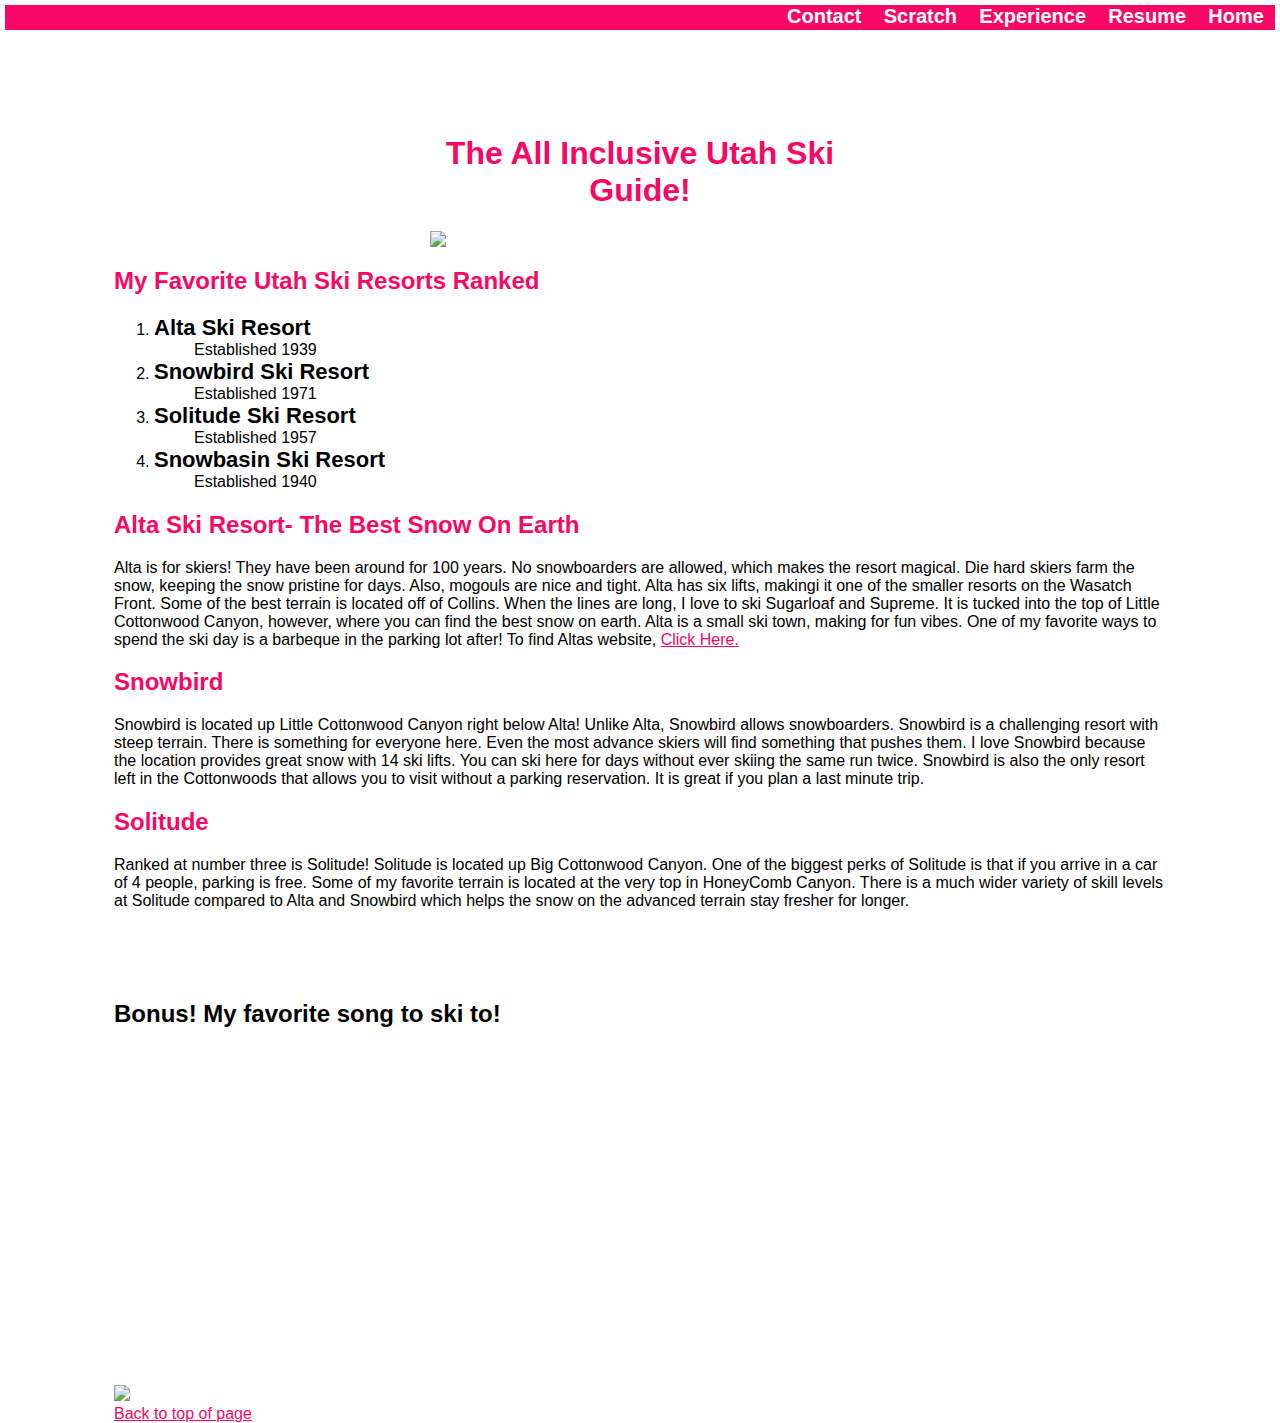
==== scratch.html @ d0e7d04f "Add files via upload" ====
<!DOCTYPE html>
<html lang="en">
    <head class="header title left">
        <meta charset="utf-8" />
        <meta name="viewport" content="width=device-width, initial-scale=1, shrink-to-fit=no" />
        <meta name="description" content="" />
        <meta name="author" content="" />
        <title>My Favorite Places to Ski</title>
    
        <link href="css/scratch.css" rel="stylesheet" />
        <link href="css/layout.css" rel="stylesheet" />
    </head>
  <body>
    <div class="common header footer">
         <nav> 
                        <a href="index.html" class="links subheader">&nbsp; Home &nbsp;</a>
                        <a href="resume.html" class="links subheader">&nbsp; Resume &nbsp;</a>
                        <a href="experience.html" class="links subheader">&nbsp; Experience &nbsp;</a>
                        <a href="scratch.html" class="links subheader">&nbsp; Scratch &nbsp;</a>
                        <a href="contact.html" class="links subheader">&nbsp; Contact &nbsp;</a></li>
        </nav>
    </div>

    <div class="common mainbody">
        <h1 class="headercolor center">The All Inclusive Utah Ski Guide!</h1>
        <img src="assets/img/EllieSki.JPG" height="auto" width="90" class="center">
        <h2><span class="headercolor">My Favorite Utah Ski Resorts Ranked</span></h2>
       
        <ol>
            <li>
                <span class="p list">Alta Ski Resort </span>
                <ul>
                    <span class="p">Established 1939</span><br>
                </ul>
            </li>
            <li>
                <span class="p list">Snowbird Ski Resort</span>
                <ul>
                    <span class="p">Established 1971</span><br>
                </ul>
            </li>
            <li><span class="p list">Solitude Ski Resort</span> 
                <ul>
                    <span class="p">Established 1957</span><br>
                </ul>
            </li>
            <li>
                <span class="p list">Snowbasin Ski Resort</span>
                <ul>
                    <span class="p">Established 1940</span><br>
                </ul>
            </li>
        </ol>
        <h2><span class="headercolor">Alta Ski Resort- The Best Snow On Earth</span></h2>
        <p class="p">Alta is for skiers! They have been around for 100 years. No snowboarders are allowed, which makes the resort magical. Die hard skiers farm the snow, keeping the snow pristine for days. Also, mogouls are nice and tight. 
            Alta has six lifts, makingi it one of the smaller resorts on the Wasatch Front. Some of the best terrain is located off of Collins. When the lines are long, I love to ski Sugarloaf and Supreme. It is tucked into the top of Little Cottonwood Canyon, however, where you can find the best snow on earth. 
            Alta is a small ski town, making for fun vibes. One of my favorite ways to spend the ski day is a barbeque in the parking lot after! To find Altas website, <a class="clickhere p" href="https://www.alta.com">Click Here.</a></p>

        <h2><span class="headercolor">Snowbird</span></h2>
        <p class="p">Snowbird is located up Little Cottonwood Canyon right below Alta! Unlike Alta, Snowbird allows snowboarders. Snowbird is a challenging resort with steep terrain. There is something for everyone here. Even the most advance skiers will find something that pushes them. 
            I love Snowbird because the location provides great snow with 14 ski lifts. You can ski here for days without ever skiing the same run twice. Snowbird is also the only resort left in the Cottonwoods that allows you to visit without a parking reservation. It is great if you plan a last minute trip.</p>

        <h2><span class="headercolor">Solitude</span></h2>
        <p class="p">Ranked at number three is Solitude! Solitude is located up Big Cottonwood Canyon. One of the biggest perks of Solitude is that if you arrive in a car of 4 people, parking is free. Some of my favorite terrain is located at the very top in HoneyComb Canyon.
            There is a much wider variety of skill levels at Solitude compared to Alta and Snowbird which helps the snow on the advanced terrain stay fresher for longer.</p>
            <br>
            <br>
            <br>

        <h2><span class="p">Bonus! My favorite song to ski to!</span></h2>

        <iframe width="560" height="315" src="https://www.youtube.com/embed/qPdiyorZcCw?si=7fVqRd0d46emPqBx" title="YouTube video player" 
        frameborder="0" allow="accelerometer; autoplay; clipboard-write; encrypted-media; gyroscope; picture-in-picture; web-share" 
        referrerpolicy="strict-origin-when-cross-origin" allowfullscreen></iframe><br><br>
        <a href='#'><img height="400px" src='https:&#47;&#47;public.tableau.com&#47;static&#47;images&#47;CT&#47;CTP7Z7NQR&#47;1_rss.png' style='border: none' /><br>
        <a class="clickhere" href="#top"><span class="p">Back to top of page</span></a>
    </div>
    </body>
---- css/scratch.css ----
body {background-image: url(/assets/img/SnowyMtn.jpeg);
font-style: inherit;
font-family: sans-serif;
}
.title {font-family: Arial, Helvetica, sans-serif;
font-weight: bolder;
font-size: 55px;}
.center { text-align: center;
    display: block;
    margin-left: auto;
    margin-right: auto;
    width: 40%;
  }
  .h2{font-size: 90;}

  .links{color: white;
  font-family: 'Trebuchet MS', 'Lucida Sans Unicode', 'Lucida Grande', 'Lucida Sans', Arial, sans-serif;
font-weight: bold;
text-decoration: none;
font-size: 20px;
}

.p{background-color: white;
size: 18px ;}
.headercolor{color: rgb(249, 7, 100);background-color: white;}

.linkwhite{color: white;
text-decoration: none;}

.list{font-family: Arial, Helvetica, sans-serif;
font-weight:bold;
font-size: 22px;}

.clickhere{color: rgb(249, 7, 100);}
---- css/layout.css ----
body{background-color: white;
font-family: Verdana, Geneva, Tahoma, sans-serif;}

.common{
border: 2px white;
position: absolute;}

.header{
    top: 5px;
    left: 5px;
    right: 5px;
    height: 100px;}

.leftmenu{
    top: 114px;
    left: 5px;
    width: 100px; 
    bottom: 39px;
}

.mainbody{
    top: 114px;
    left: 114px;
    right: 114px;
    bottom: 39px;
}

.rightmenu{
    top: 114px;
    right: 5px;
    width: 100px;
    bottom: 39px;

}

.footer{
    bottom: 5px;
    left: 5px;
    right: 5px;
    height: 25px;
    text-align: center;
    background-color: rgb(249,7,100
    );
}
.subheader{
    float: right;
}
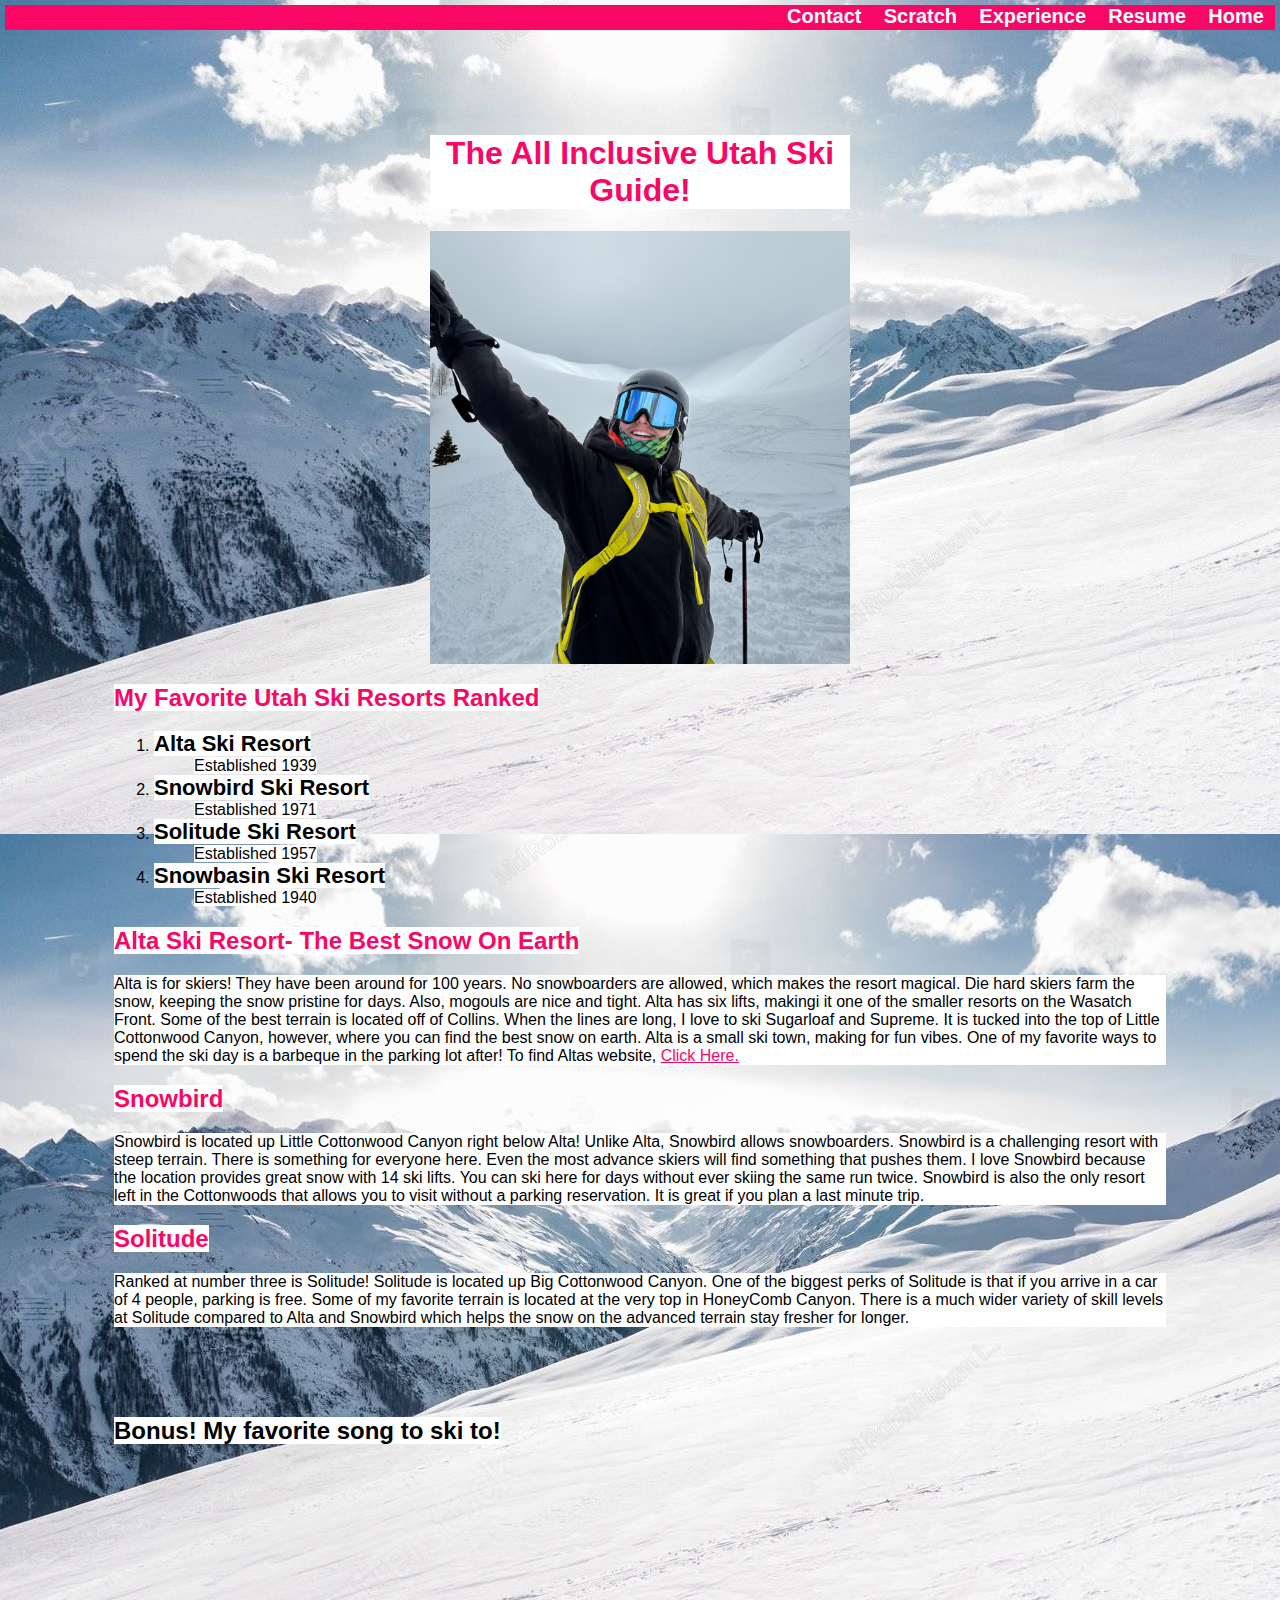
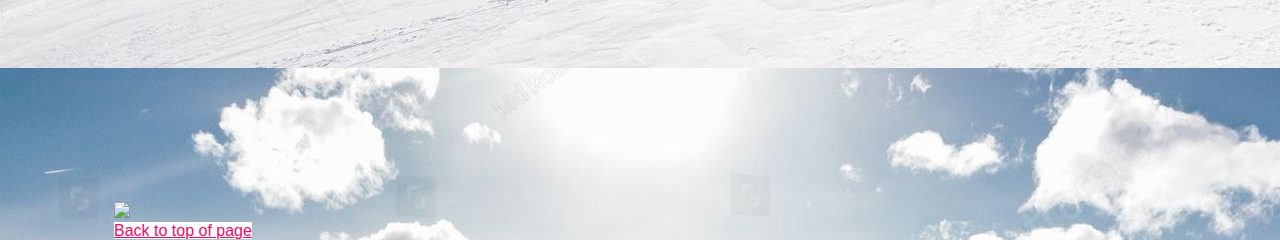
==== commit ad9e7c6e: "Add files via upload" ====
--- a/scratch.html
+++ b/scratch.html
@@ -10,7 +10,7 @@
         <link href="css/scratch.css" rel="stylesheet" />
         <link href="css/layout.css" rel="stylesheet" />
     </head>
-  <body>
+  <body class="body">
     <div class="common header footer">
          <nav> 
                         <a href="index.html" class="links subheader">&nbsp; Home &nbsp;</a>
--- a/css/scratch.css
+++ b/css/scratch.css
@@ -1,6 +1,6 @@
-body {background-image: url(/assets/img/SnowyMtn.jpeg);
-font-style: inherit;
+.body {font-style: inherit;
 font-family: sans-serif;
+background-image: url('../SnowyMtn.jpeg')
 }
 .title {font-family: Arial, Helvetica, sans-serif;
 font-weight: bolder;
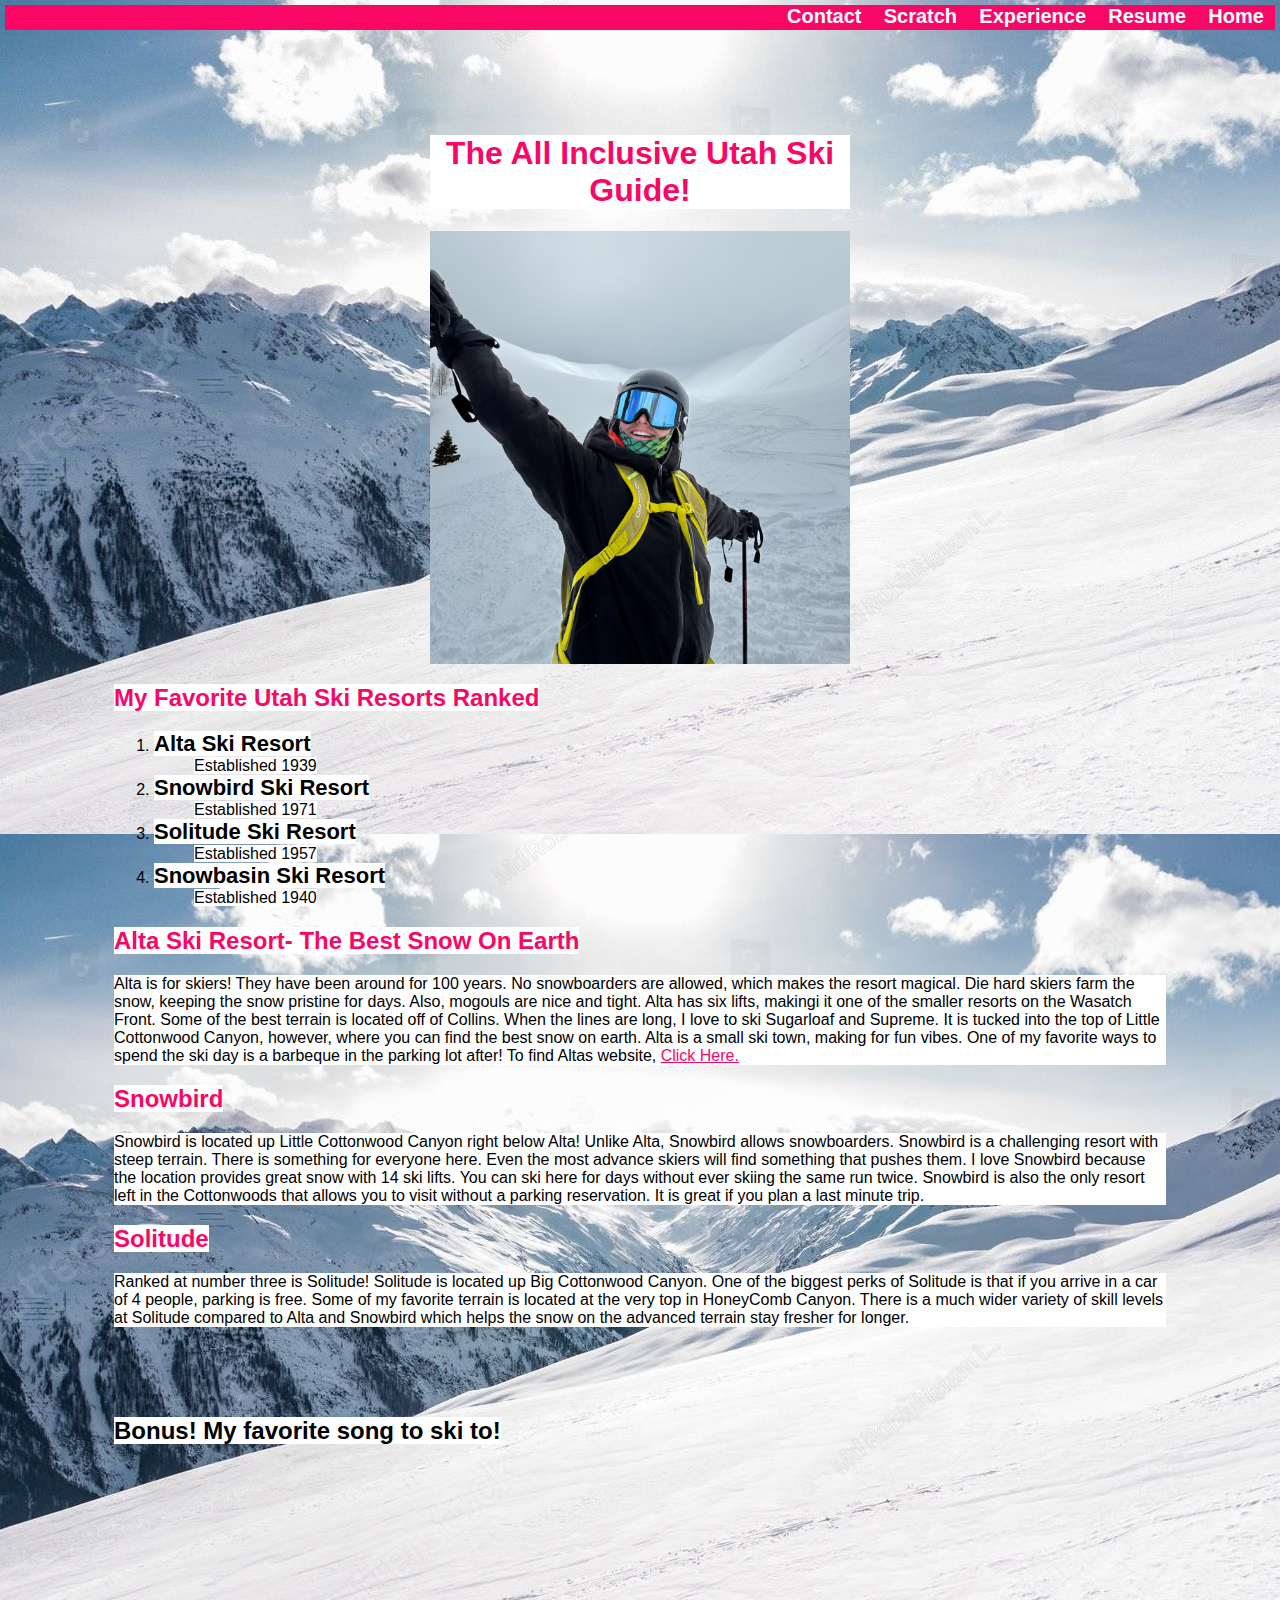
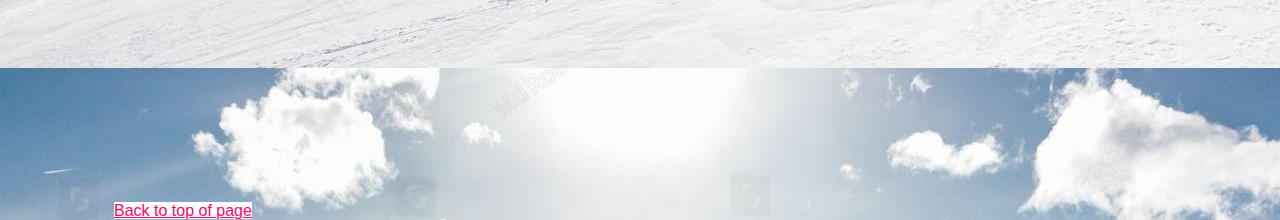
==== commit 339ef1df: "Add files via upload" ====
--- a/scratch.html
+++ b/scratch.html
@@ -9,6 +9,7 @@
     
         <link href="css/scratch.css" rel="stylesheet" />
         <link href="css/layout.css" rel="stylesheet" />
+     
     </head>
   <body class="body">
     <div class="common header footer">
@@ -72,7 +73,8 @@
         <iframe width="560" height="315" src="https://www.youtube.com/embed/qPdiyorZcCw?si=7fVqRd0d46emPqBx" title="YouTube video player" 
         frameborder="0" allow="accelerometer; autoplay; clipboard-write; encrypted-media; gyroscope; picture-in-picture; web-share" 
         referrerpolicy="strict-origin-when-cross-origin" allowfullscreen></iframe><br><br>
-        <a href='#'><img height="400px" src='https:&#47;&#47;public.tableau.com&#47;static&#47;images&#47;CT&#47;CTP7Z7NQR&#47;1_rss.png' style='border: none' /><br>
+       
+        <div width="10px" class='tableauPlaceholder' id='viz1713398662687' style='position: relative'><noscript><a href='#'><img alt='Total Donations ' src='https:&#47;&#47;public.tableau.com&#47;static&#47;images&#47;De&#47;DemoFoundationsNon-For-ProfitDonationsintheUSA&#47;TotalDonations&#47;1_rss.png' style='border: none' /></a></noscript><object class='tableauViz'  style='display:none;'><param name='host_url' value='https%3A%2F%2Fpublic.tableau.com%2F' /> <param name='embed_code_version' value='3' /> <param name='site_root' value='' /><param name='name' value='DemoFoundationsNon-For-ProfitDonationsintheUSA&#47;TotalDonations' /><param name='tabs' value='no' /><param name='toolbar' value='yes' /><param name='static_image' value='https:&#47;&#47;public.tableau.com&#47;static&#47;images&#47;De&#47;DemoFoundationsNon-For-ProfitDonationsintheUSA&#47;TotalDonations&#47;1.png' /> <param name='animate_transition' value='yes' /><param name='display_static_image' value='yes' /><param name='display_spinner' value='yes' /><param name='display_overlay' value='yes' /><param name='display_count' value='yes' /><param name='language' value='en-US' /></object></div>                <script type='text/javascript'>                    var divElement = document.getElementById('viz1713398662687');                    var vizElement = divElement.getElementsByTagName('object')[0];                    vizElement.style.width='800px';vizElement.style.height='500px';                    var scriptElement = document.createElement('script');                    scriptElement.src = 'https://public.tableau.com/javascripts/api/viz_v1.js';                    vizElement.parentNode.insertBefore(scriptElement, vizElement); </script>
         <a class="clickhere" href="#top"><span class="p">Back to top of page</span></a>
     </div>
     </body>
